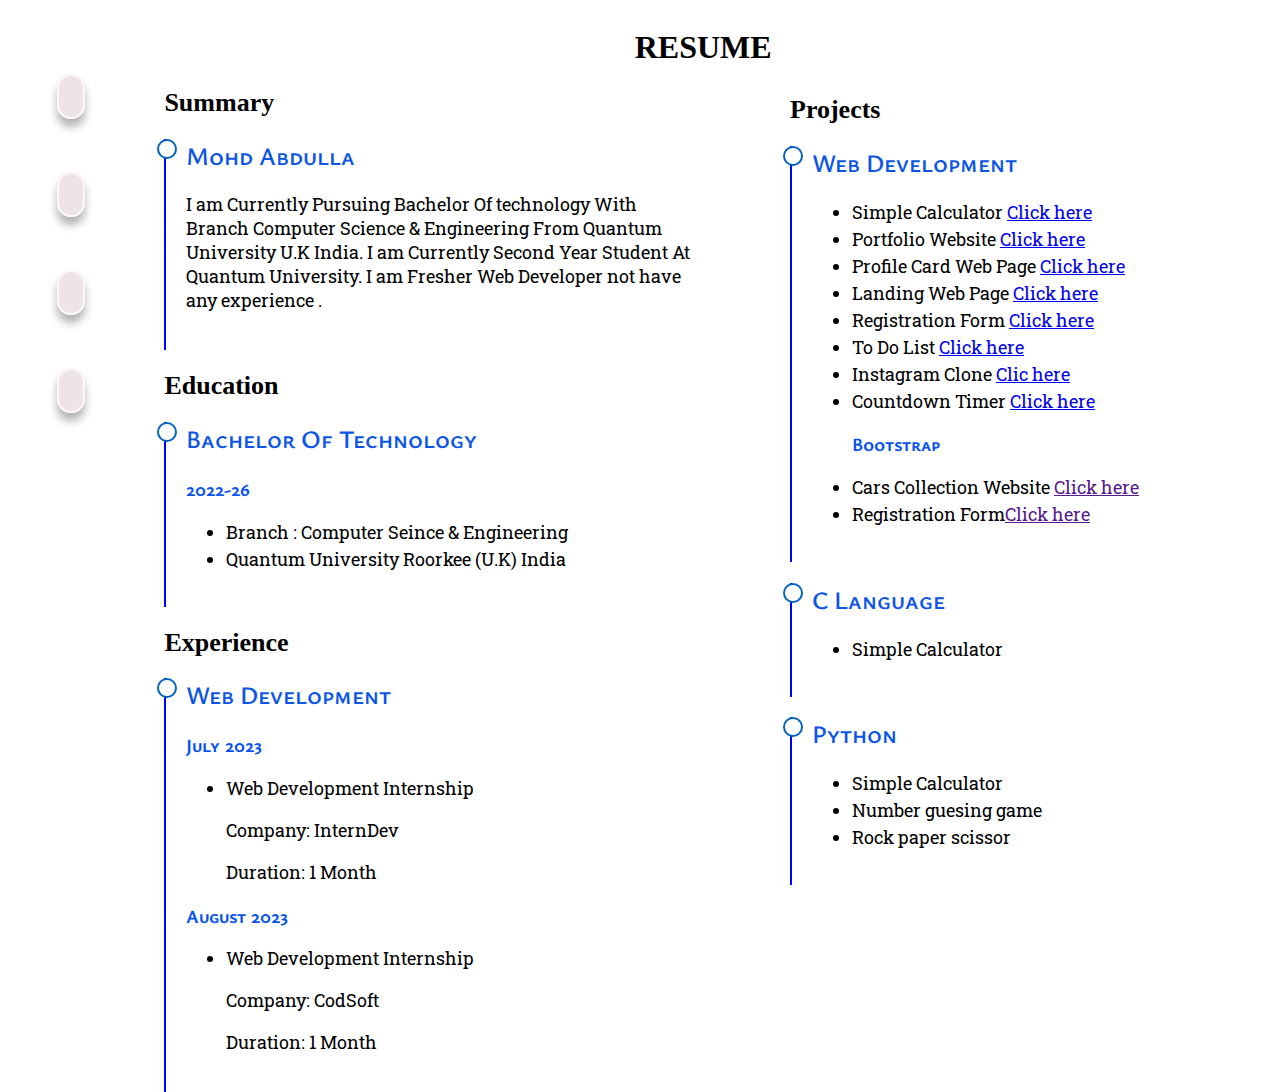
==== portfolio/resume.html @ b38833f5 "Add files via upload" ====
<!DOCTYPE html>
<html lang="en">
<head>
  <meta charset="UTF-8">
  <meta name="viewport" content="width=device-width, initial-scale=1.0">
  <title>Portfolio Resume</title>
  <link rel="stylesheet" href="port.css">
  <link rel="stylesheet" href="https://cdnjs.cloudflare.com/ajax/libs/font-awesome/5.15.3/css/all.min.css"
    integrity="sha512-iBBXm8fW90+nuLcSKlbmrPcLa0OT92xO1BIsZ+ywDWZCvqsWgccV3gFoRBv0z+8dLJgyAHIhR35VZc2oM/gI1w=="
    crossorigin="anonymous" referrerpolicy="no-referrer" />
    <link rel="icon" href="abdu.jpg" type="image/x-icon">
</head>

<body>

  <div class="sidemain">
    <div class="sidebar sidebarGo">
      <div class="tooltip">
        <a href="index.html"><i class="fa fa-home"></i></a>
        <div class="tooltip-text">Home</div>
      </div>
      <div class="tooltip">
        <a href="resume.html"> <i class="fa fa-file"></i></a>
        <div class="tooltip-text">Resume</div>
      </div>
      <div class="tooltip">
        <a href="about.html"><i class="fa fa-user"></i></a>
        <div class="tooltip-text">About</div>
      </div>
      <div class="tooltip">
        <a href="contact.html"><i class="fa fa-envelope"></i></a>
        <div class="tooltip-text">Contact</div>
      </div>
    </div>
    <div class="full-resume">
      <h1 class="about">RESUME</h1>
      <div class="hamburger">
        <img class="ham" src="ham3.png" alt="" width="23" height="23">
        <img class="cross" src="cross2.png" alt="" width="23" height="23">
      </div>
      <div class="left-item">
        <h1 class="resume-title">Summary</h1>
        <div class="resume-item">
          <h2>Mohd Abdulla</h2>

          <p>I am Currently Pursuing Bachelor Of technology With Branch Computer Science & Engineering From Quantum
            University U.K India.
            I am Currently Second Year Student At Quantum University.
            I am Fresher Web Developer not have any experience .
          </p>
        </div>
        <h1 class="resume-title">Education</h1>
        <div class="resume-item">
          <h2>Bachelor Of Technology</h2>
          <h3>2022-26</h3>
          <ul>
            <li>Branch : Computer Seince & Engineering</li>
            <li>Quantum University Roorkee (U.K) India</li>
          </ul>
        </div>
        <h1 class="resume-title">Experience</h1>
        <div class="resume-item">
          <h2>Web Development</h2>
          <h3>July 2023</h3>
          <ul>
            <li>Web Development Internship <p>Company: InternDev</p>
              <p>Duration: 1 Month</p>
            </li>
          </ul>
          <h3>August 2023</h3>
          <ul>
            <li>Web Development Internship <p>Company: CodSoft</p>
              <p>Duration: 1 Month</p>
            </li>
          </ul>
        </div>
      </div>
      <div class="right-item">
        <h1 class="resume-title">Projects</h1>
        <div class="resume-item">
          <h2>Web Development</h2>
          <ul>
            <li>Simple Calculator <a href="https://mrabdulla3.github.io/Interndev/calculator" target="_blank">Click here</a></li>
            <li>Portfolio Website <a href="#" target="_blank">Click here</a></li>
            <li>Profile Card Web Page <a href="https://mrabdulla3.github.io/Interndev/profilecard" target="_blank">Click here</a>
            </li>
            <li>Landing Web Page <a href="https://mrabdulla3.github.io/Interndev/Landing%20Page" target="_blank">Click here</a>
            </li>
            <li>Registration Form <a href="#" target="_blank">Click here</a></li>
            <li>To Do List <a href="https://mrabdulla3.github.io/Interndev/To%20Do%20List" target="_blank">Click here</a></li>
            <li>Instagram Clone <a href="#" target="_blank">Clic here</a></li>
            <li>Countdown Timer <a href="https://mrabdulla3.github.io/Interndev/countdown%20Timer" target="_blank">Click here</a></li>
            <h3>Bootstrap</h3>
            <li>Cars Collection Website <a href="" target="_blank">Click here</a></li>
            <li>Registration Form<a href="" target="_blank">Click here</a></li>
          </ul>
        </div>
        <div class="resume-item">
          <h2>C Language</h2>
          <ul>
            <li>Simple Calculator</li>
          </ul>
        </div>
        <div class="resume-item">
          <h2>Python</h2>
          <ul>
            <li>Simple Calculator</li>
            <li>Number guesing game</li>
            <li>Rock paper scissor</li>
          </ul>
        </div>
      </div>
    </div>
  </div>
  <script src="port.js"></script>
</body>

</html>
---- portfolio/port.css ----
@import url('https://fonts.googleapis.com/css2?family=Bebas+Neue&family=Domine&family=Roboto+Slab:wght@200;300;400&family=Ysabeau+SC:wght@600&display=swap');
@import url('https://fonts.googleapis.com/css2?family=Bebas+Neue&family=Domine&family=Roboto+Slab:wght@200;300;400&display=swap');

.sidemain {
  display: flex;
}

.sidebar {
  /* background-color: rgb(135, 135, 135);*/
  width: 10vw;
  height: 100vh;
  transition: transform 0.3s ease-in;
}

.main {
  /* background-color: aquamarine; */
  width: 90vw;
  height: 100vh;
  /* display: flex; */
}

.main .contact {
  text-align: center;
}

.inmain {
  /* background-color: blue; */
  width: 80vw;
  height: 80vh;
  margin: 50px auto;
  display: flex;
  flex-wrap: wrap;
}

.inmain .info {
  display: flex;
  flex-direction: column;
  justify-self: center;
  width: 50vw;
  /* background-color: rgb(224, 181, 125);  */

}

.inmain .pic {
  height: 80vh;
  width: 30vw;
  /* background-color: #0077a2; */
}

.hello {
  font-size: 40px;
  margin: auto;
  margin-left: 50px;
  display: inline-block;
  color: #0563bb;
  font-family: 'Bebas Neue', sans-serif;
  font-family: 'Domine', serif;
  font-family: 'Roboto Slab', serif;
  font-family: 'Ysabeau SC', sans-serif;
}

div p {
  font-size: 30px;
}

.sidebar .tooltip i {
  padding: 12px;
  border: 2px solid rgb(253, 248, 248);
  border-radius: 30px;
  background-color: #ede5e5;
  color: #090808;
  box-shadow: 0 8px 8px rgba(0, 0, 0, 0.3);
}

.sidebar .tooltip i:hover {
  transform: translateY(2px);
  box-shadow: 0 2px 4px rgba(0, 0, 0, 0.3);
  color: blue;
  cursor: pointer;

}

.tooltip {
  position: relative;
  font-weight: 900;
  padding-top: 80px;
  cursor: pointer;
  text-align: center;
}

.tooltip a {
  text-decoration: none;
  color: #333;
}

.tooltip .tooltip-text {
  visibility: hidden;
  width: 60px;
  background-color: #6767fc;
  color: #fff;
  text-align: center;
  border-radius: 15px;
  padding: 5px;
  position: absolute;
  z-index: 1;
  left: 100%;
  transform: translateX(-50%);
  opacity: 0;
  transition: 0.3s;
  bottom: 15px;

}

.tooltip:hover .tooltip-text {
  visibility: visible;
  opacity: 1;
  /* background-color: rgb(94, 94, 192); */
}

.icon svg:hover {
  transform: translateY(2px);
  box-shadow: 0 2px 4px rgba(0, 0, 0, 0.3);
  color: blue;
  cursor: pointer;

}

.icon svg {
  padding: 13px;
  border: 2px solid rgb(253, 248, 248);
  border-radius: 30px;
  background-color: #ede5e5;
  color: #090808;
  box-shadow: 0 8px 8px rgba(0, 0, 0, 0.3);
}


.hamburger {
  position: absolute;
  cursor: pointer;
  left: 10px;
  top: 10px;
}

.ham {
  position: absolute;
  cursor: pointer;
  top: 0px;
  left: -5px;
  display: none;
}

.cross {
  width: 15px;
  height: 15px;
  margin-left: 50px;
  margin-top: 3px;
  display: none;
}


.address {
  /* background-color: #ba5050;*/
  width: 36vw;
}

form {
  /* background-color: rgb(164, 127, 79);*/
  width: 38vw;
}

form input {
  margin-top: 35px;
  border: 1px solid rgb(2, 158, 206);
}

.nameemail {
  width: 47.9%;
  height: 30px;

}

.subject {
  width: 98.5%;
  margin-top: 20px;
  height: 30px;
}

.message {
  width: 98.5%;
  height: 100px;
  margin-top: 20px;
  border: 1px solid rgb(2, 158, 206);
}

.send {
  margin-left: 190px;
  border: none;
  border-radius: 17px;
  background: linear-gradient(to bottom, #7fb8f2, #1470cb);
  box-shadow: 0 8px 10px rgba(0, 0, 0, 0.3);
  transition: transform 0.3s;
  margin-top: 20px;
  height: 35px;
  width: 130px;
  color: white;
  font-weight: 600;
  cursor: pointer;
}

.send:hover {
  transform: translateY(2px);
  box-shadow: 0 2px 4px rgba(63, 62, 62, 0.3);

}

.inmain .icon2 {
  margin: 30px 20px 0px 0px;
}

.inmain .icon2 svg:hover {
  color: #0563bb;
}

.icon2 .location {
  width: 23px;
  height: 23px;
}

.icon2 .email {
  width: 23px;
  height: 23px;
  margin-top: 65px;
}

.icon2 .phone {
  width: 23px;
  height: 23px;
  margin-top: 70px;
}

.address a {
  text-decoration: none;
  font-size: 20px;
  color: #474545;
  font-weight: 100;
}

.imageabout {
  /* background-color: #ba5050;*/
}

.imageabout img {
  height: 50vh;
}

.mains .information {
  /* background-color: aquamarine;*/
  height: 80vh;
  width: 50vw;
}

.information li span {
  color: blue;
  font-weight: bold;
}

.information2 li span {
  color: blue;
  font-weight: bold;
}

.mains .image {
  /*  background-color: #ba5050;*/
  height: 80vh;
  width: 30vw;
}

.insmain {
  width: 80vw;
  height: 80vh;
  margin: 50px auto;
  display: flex;
  flex-wrap: wrap;
}

.insmain .image {
  width: 20vw;
}

.insmain .information {
  width: 30vw;
  font-size: 18px;
  /*background-color: aqua;*/
}

.insmain .information {
  width: 30vw;
  font-size: 18px;
  /*background-color: aqua;*/
}

.mains .about {
  text-align: center;
  font-family: 'Bebas Neue', sans-serif;
  font-family: 'Domine', serif;
  font-family: 'Roboto Slab', serif;
}

ul li {
  margin-top: 70px;
  font-size: 19px;
  font-family: 'Bebas Neue', sans-serif;
  font-family: 'Domine', serif;
  font-family: 'Roboto Slab', serif;
}

.insmain .image img {
  width: 270px;
  height: 290px;
  margin-top: 75px;
}

.mains .skill progress {
  width: 35vw;
    max-width: 100%;
}

.skill {
  display: flex;
  padding-bottom: 80px;
}

.skill .left {
  /* background-color: bisque;*/
  width: 50%;
}

.skill .right {
  /*background-color: blue;*/
  width: 50%;
}

.mains .skills .skillhead {
  text-align: center;
  font-family: 'Bebas Neue', sans-serif;
  font-family: 'Domine', serif;
  font-family: 'Roboto Slab', serif;
}

.mains .para {
  font-family: 'Bebas Neue', sans-serif;
  font-family: 'Domine', serif;
  font-family: 'Roboto Slab', serif;
  font-size: 20px;
}

.full-resume {
  height: 100vh;
  width: 90vw;
  /* background-color: aquamarine; */

}

.full-resume .left-item {
  width: 40vw;
  flex-wrap: wrap;
}

.full-resume .right-item {
  width: 40vw;
  float: right;
  margin-top: -1018px;
  margin-left: 20px;
}

.full-resume .about {
  text-align: center;
}

.full-resume .resume-title {
  font-size: 26px;
  font-weight: 700;
  margin: 21px 0px 20px 30px;
  color: #000000;
  position: static;
}

.full-resume .resume-item {
  padding: 0 0 20px 20px;
  width: 40vw;
  margin-left: 30px;
  border-left: 2px solid blue;
  position: relative;
  font-family: 'Bebas Neue', sans-serif;
  font-family: 'Domine', serif;
  font-family: 'Roboto Slab', serif;
  font-family: 'Ysabeau SC', sans-serif;
}

.full-resume .resume-item::before {
  content: "";
  position: absolute;
  width: 16px;
  height: 16px;
  border-radius: 50px;
  left: -9px;
  top: 0;
  background: #fff;
  border: 2px solid #0563bb;

}

.full-resume .resume-item h2 {
  font-size: 25px;
  font-weight: 600;
  font-family: 'Bebas Neue', sans-serif;
  font-family: 'Domine', serif;
  font-family: 'Roboto Slab', serif;
  font-family: 'Ysabeau SC', sans-serif;
  color: #0d55e5;
}

.resume-item h3 {
  color: #0652eb;
}

.resume-item ul li {
  margin: 3px 3px 3px 0px;
  font-size: 18px;
}

.resume-item p {
  font-size: 18px;
  font-family: 'Bebas Neue', sans-serif;
  font-family: 'Domine', serif;
  font-family: 'Roboto Slab', serif;
}

.cv {
  border: none;
  border-radius: 15px;
  background: linear-gradient(to bottom, #7fb8f2, #1470cb);
  box-shadow: 0 8px 10px rgba(0, 0, 0, 0.3);
  transition: transform 0.3s;
  height: 35px;
  width: 130px;
  color: white;
  font-weight: 600;
  cursor: pointer;
}

.cv:hover {
  transform: translateY(2px);
  box-shadow: 0 2px 4px rgba(63, 62, 62, 0.3);

}

@media (max-width:1250px) {
  * {
    margin: 0;
    padding: 0;
  }

  .mains {
    flex-wrap: wrap;
  }

  .mains .image {
    height: 45vh;
  }
  .insmain .image img{
    margin-top: 10px;
  }

  .insmain {
    display: block;
  }
  .sidebar{
    padding-left: 8px;
  }

  .skills {
    margin-left: 20px;
    margin-top: 650px;
  }
  .mains .para{
    font-size: 13px;
  }
  .full-resume .resume-item {
    width: 150vw;
    max-width: 100%;
  }
.skill .right{
  font-size: 11px;
}
.skill .left{
  font-size: 11px;
}
  .pic {
    display: none;
  }

  .sidebarGo {
    transform: translate(-443px, 0px);
    position: absolute;

  }

  .ham {
    display: block;
  }

  .cross {
    display: block;
  }

  .insmain .information {
    padding-right: 90px;
   
  }

  .insmain .information2 {
    float: left;
    margin: 0;
   
  }


  #name {
    width: 200%;
  }

  #email {
    width: 200%;
  }

  #subject {
    width: 200%;
  }

  #message {
    width: 200%;
  }

  #send {
    margin-left: 0px;
    margin-bottom: 30px;
  }

  .full-resume .right-item {
    width: 45vw;
    float: left;
    margin-top: 10px;
    margin-left: 0;
  }
}
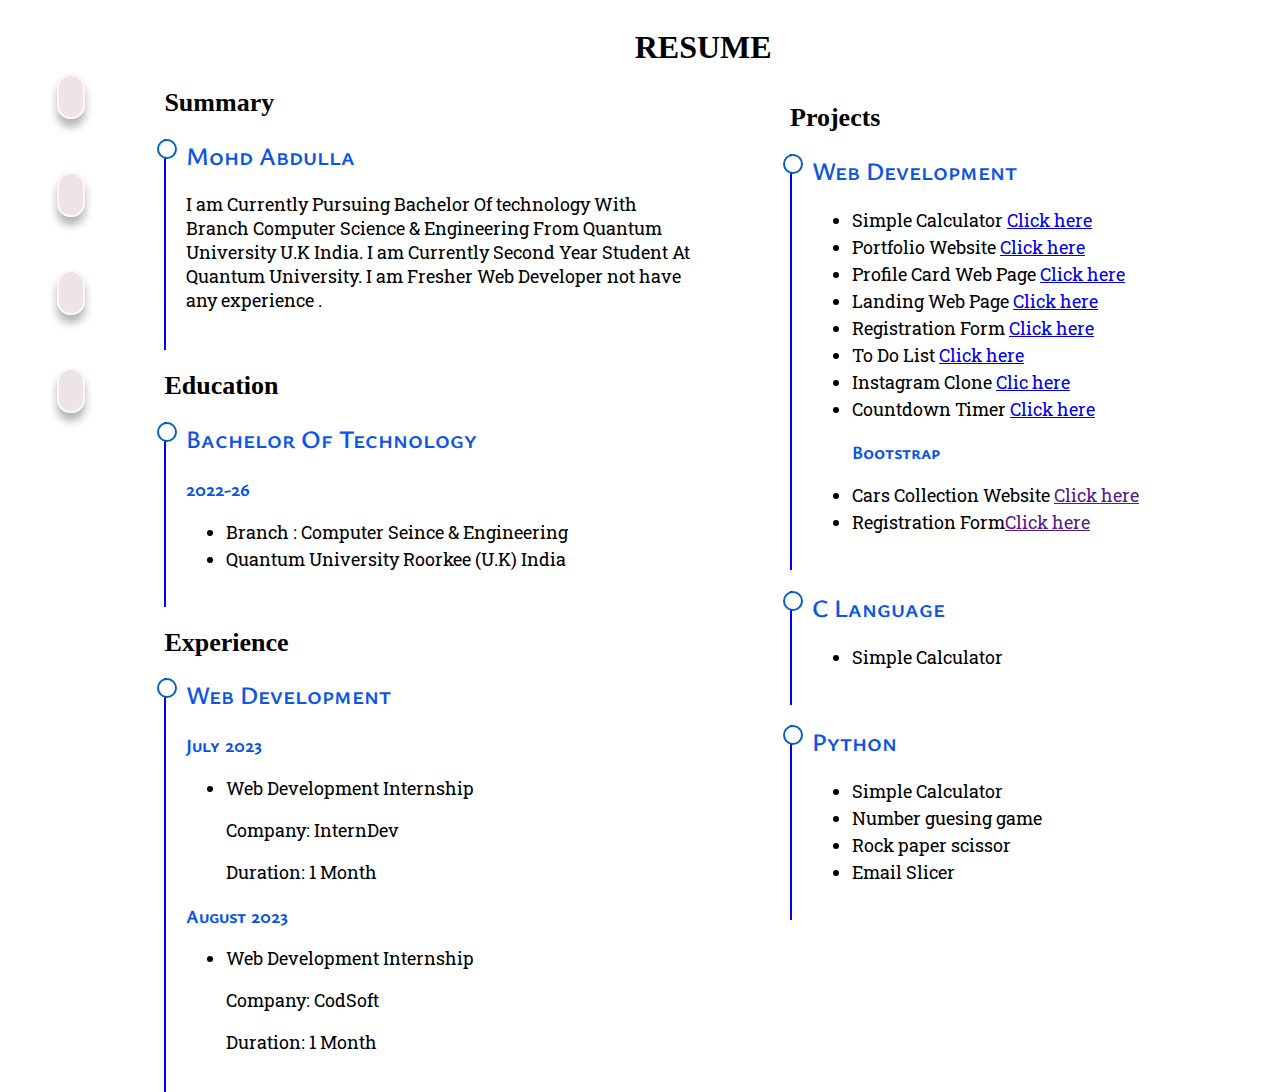
==== commit bc1f4116: "Add files via upload" ====
--- a/portfolio/resume.html
+++ b/portfolio/resume.html
@@ -107,6 +107,8 @@
             <li>Simple Calculator</li>
             <li>Number guesing game</li>
             <li>Rock paper scissor</li>
+            <li>Email Slicer</li>
+
           </ul>
         </div>
       </div>
--- a/portfolio/port.css
+++ b/portfolio/port.css
@@ -370,7 +370,7 @@
 .full-resume .right-item {
   width: 40vw;
   float: right;
-  margin-top: -1018px;
+  margin-top: -1010px;
   margin-left: 20px;
 }
 
@@ -491,6 +491,10 @@
     width: 150vw;
     max-width: 100%;
   }
+  .resume-item p, .resume-item h2,li{
+    width: 90vw;
+   
+  } 
 .skill .right{
   font-size: 11px;
 }
